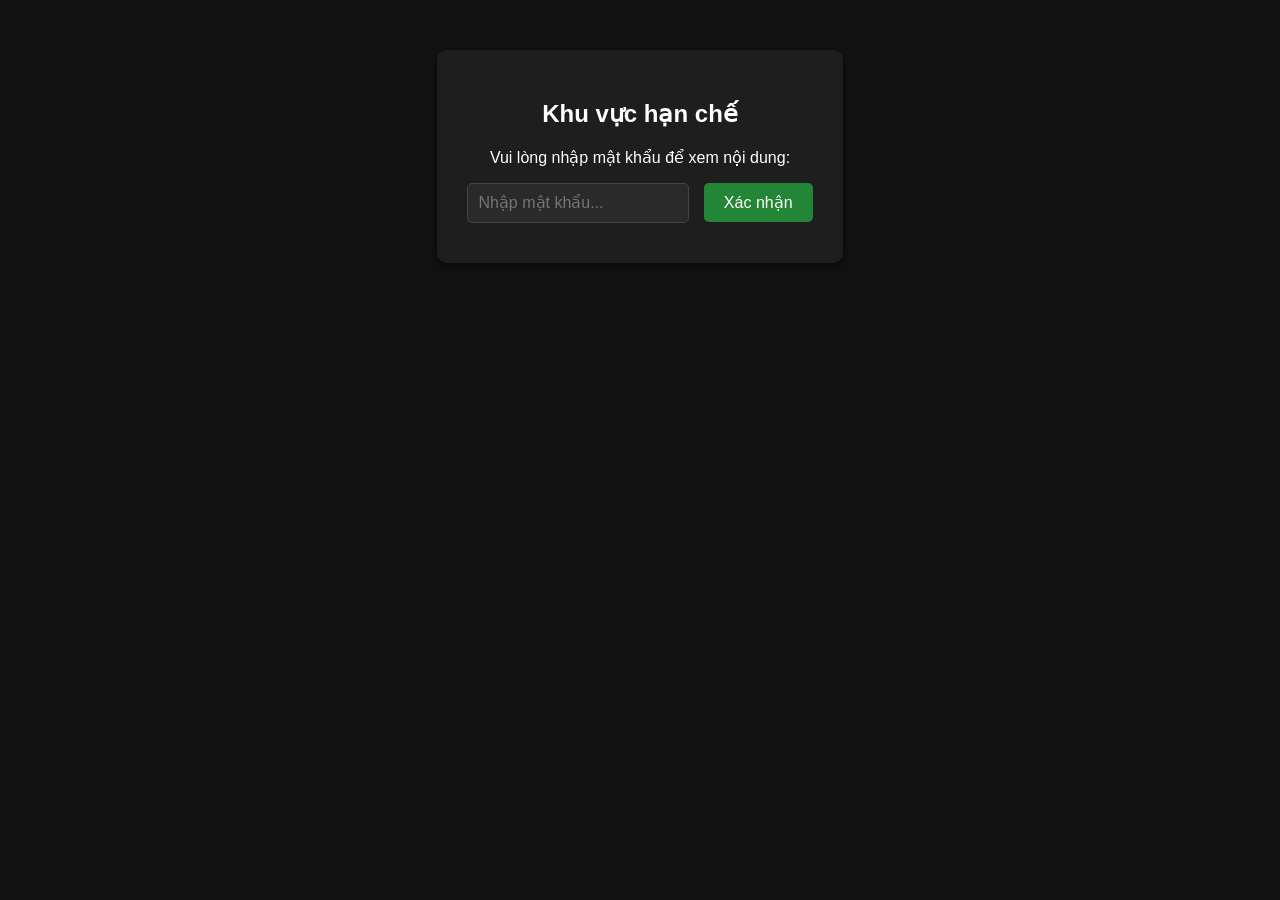
==== index.html @ fe35b011 "Add initial HTML structure for Meme Viewer" ====
<!DOCTYPE html>
<html lang="vi">
<head>
    <meta charset="UTF-8">
    <meta name="viewport" content="width=device-width, initial-scale=1.0">
    <title>Meme Viewer</title>
    <style>
        body {
            font-family: Arial, sans-serif;
            background-color: #121212;
            color: #ffffff;
            text-align: center;
            margin: 0;
            padding: 50px;
        }
        #auth-box {
            background: #1e1e1e;
            padding: 30px;
            border-radius: 10px;
            display: inline-block;
            box-shadow: 0 4px 10px rgba(0,0,0,0.5);
        }
        input[type="password"] {
            padding: 10px;
            font-size: 16px;
            border: 1px solid #444;
            background: #2a2a2a;
            color: #fff;
            border-radius: 5px;
            outline: none;
        }
        button {
            padding: 10px 20px;
            font-size: 16px;
            background-color: #238636;
            color: white;
            border: none;
            border-radius: 5px;
            cursor: pointer;
            margin-left: 10px;
        }
        button:hover {
            background-color: #2ea043;
        }
        #content {
            display: none;
            margin-top: 20px;
        }
        .container {
            display: flex;
            justify-content: center;
            gap: 40px;
            margin-top: 30px;
        }
        .card {
            background: #1e1e1e;
            padding: 20px;
            border-radius: 10px;
            border: 1px solid #333;
        }
        img {
            max-width: 300px;
            border-radius: 5px;
        }
        .error {
            color: #f85149;
            margin-top: 10px;
        }
    </style>
</head>
<body>

    <!-- Khung xác minh mật khẩu -->
    <div id="auth-box">
        <h2>Khu vực hạn chế</h2>
        <p>Vui lòng nhập mật khẩu để xem nội dung:</p>
        <input type="password" id="password" placeholder="Nhập mật khẩu...">
        <button onclick="checkPassword()">Xác nhận</button>
        <div id="error-msg" class="error"></div>
    </div>

    <!-- Nội dung trang web sau khi xác minh đúng -->
    <div id="content">
        <h1>So sánh Ảnh</h1>
        <div class="container">
            <div class="card">
                <h3>Ảnh Thật</h3>
                <!-- Thay link ảnh thật của bạn vào đây -->
                <p>Nội dung ảnh thật...</p>
            </div>
            <div class="card">
                <h3>Ảnh Chế</h3>
                <!-- Thay link ảnh chế của bạn vào đây -->
                <p>Nội dung ảnh chế...</p>
            </div>
        </div>
    </div>

    <script>
        function checkPassword() {
            // Đặt mật khẩu tùy ý của bạn ở đây (Ví dụ: "123456")
            const correctPassword = "123456"; 
            const inputVal = document.getElementById("password").value;
            
            if (inputVal === correctPassword) {
                document.getElementById("auth-box").style.display = "none";
                document.getElementById("content").style.display = "block";
            } else {
                document.getElementById("error-msg").innerText = "Sai mật khẩu rồi bro!";
            }
        }
    </script>

</body>
</html>
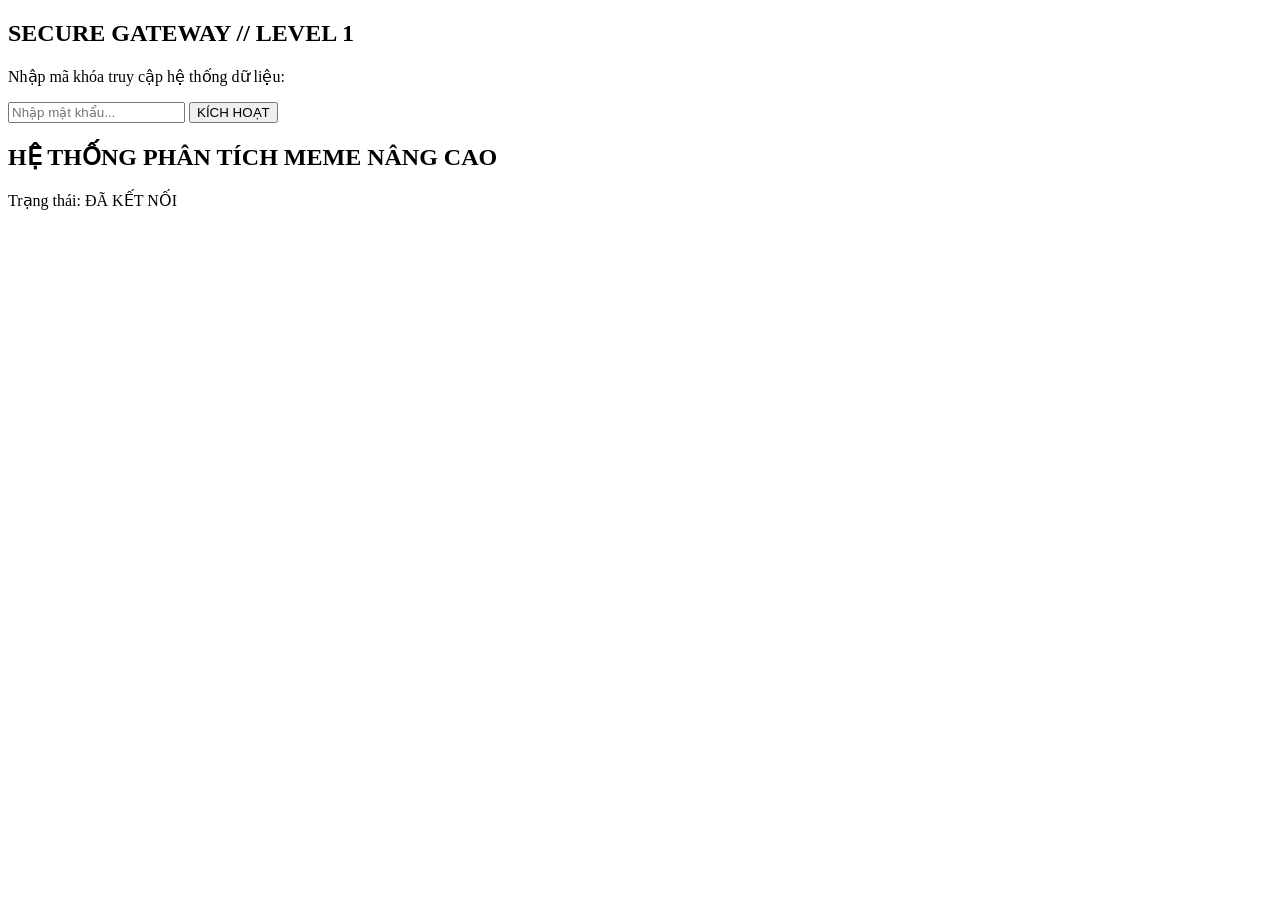
==== commit 4f3c5ff7: "Update index.html" ====
--- a/index.html
+++ b/index.html
@@ -3,113 +3,44 @@
 <head>
     <meta charset="UTF-8">
     <meta name="viewport" content="width=device-width, initial-scale=1.0">
-    <title>Meme Viewer</title>
-    <style>
-        body {
-            font-family: Arial, sans-serif;
-            background-color: #121212;
-            color: #ffffff;
-            text-align: center;
-            margin: 0;
-            padding: 50px;
-        }
-        #auth-box {
-            background: #1e1e1e;
-            padding: 30px;
-            border-radius: 10px;
-            display: inline-block;
-            box-shadow: 0 4px 10px rgba(0,0,0,0.5);
-        }
-        input[type="password"] {
-            padding: 10px;
-            font-size: 16px;
-            border: 1px solid #444;
-            background: #2a2a2a;
-            color: #fff;
-            border-radius: 5px;
-            outline: none;
-        }
-        button {
-            padding: 10px 20px;
-            font-size: 16px;
-            background-color: #238636;
-            color: white;
-            border: none;
-            border-radius: 5px;
-            cursor: pointer;
-            margin-left: 10px;
-        }
-        button:hover {
-            background-color: #2ea043;
-        }
-        #content {
-            display: none;
-            margin-top: 20px;
-        }
-        .container {
-            display: flex;
-            justify-content: center;
-            gap: 40px;
-            margin-top: 30px;
-        }
-        .card {
-            background: #1e1e1e;
-            padding: 20px;
-            border-radius: 10px;
-            border: 1px solid #333;
-        }
-        img {
-            max-width: 300px;
-            border-radius: 5px;
-        }
-        .error {
-            color: #f85149;
-            margin-top: 10px;
-        }
-    </style>
+    <title>Advanced Meme Verification System</title>
+    <!-- Liên kết file CSS giao diện -->
+    <link rel="stylesheet" href="style.css">
 </head>
 <body>
+    <div id="system-wrapper">
+        <!-- Khung xác thực bảo mật -->
+        <div id="auth-box" class="panel">
+            <header class="panel-header">
+                <span class="status-dot"></span>
+                <h2>SECURE GATEWAY // LEVEL 1</h2>
+            </header>
+            <div class="panel-body">
+                <p>Nhập mã khóa truy cập hệ thống dữ liệu:</p>
+                <div class="input-group">
+                    <input type="password" id="password" placeholder="Nhập mật khẩu..." autocomplete="off">
+                    <button id="auth-btn">KÍCH HOẠT</button>
+                </div>
+                <div id="error-msg" class="error-text"></div>
+            </div>
+        </div>
 
-    <!-- Khung xác minh mật khẩu -->
-    <div id="auth-box">
-        <h2>Khu vực hạn chế</h2>
-        <p>Vui lòng nhập mật khẩu để xem nội dung:</p>
-        <input type="password" id="password" placeholder="Nhập mật khẩu...">
-        <button onclick="checkPassword()">Xác nhận</button>
-        <div id="error-msg" class="error"></div>
+        <!-- Khu vực hiển thị nội dung chính sau khi vượt qua bảo mật -->
+        <main id="content" class="hidden">
+            <nav class="top-nav">
+                <h1>HỆ THỐNG PHÂN TÍCH MEME NÂNG CAO</h1>
+                <div class="system-stats">Trạng thái: <span class="online">ĐÃ KẾT NỐI</span></div>
+            </nav>
+            
+            <section class="container" id="card-container">
+                <!-- Nội dung các thẻ ảnh sẽ được nạp tự động thông qua JavaScript -->
+            </section>
+        </main>
     </div>
 
-    <!-- Nội dung trang web sau khi xác minh đúng -->
-    <div id="content">
-        <h1>So sánh Ảnh</h1>
-        <div class="container">
-            <div class="card">
-                <h3>Ảnh Thật</h3>
-                <!-- Thay link ảnh thật của bạn vào đây -->
-                <p>Nội dung ảnh thật...</p>
-            </div>
-            <div class="card">
-                <h3>Ảnh Chế</h3>
-                <!-- Thay link ảnh chế của bạn vào đây -->
-                <p>Nội dung ảnh chế...</p>
-            </div>
-        </div>
-    </div>
-
-    <script>
-        function checkPassword() {
-            // Đặt mật khẩu tùy ý của bạn ở đây (Ví dụ: "123456")
-            const correctPassword = "123456"; 
-            const inputVal = document.getElementById("password").value;
-            
-            if (inputVal === correctPassword) {
-                document.getElementById("auth-box").style.display = "none";
-                document.getElementById("content").style.display = "block";
-            } else {
-                document.getElementById("error-msg").innerText = "Sai mật khẩu rồi bro!";
-            }
-        }
-    </script>
-
+    <!-- Tải các file kịch bản JavaScript theo thứ tự -->
+    <script src="config.js"></script>
+    <script src="auth.js"></script>
+    <script src="app.js"></script>
 </body>
 </html>
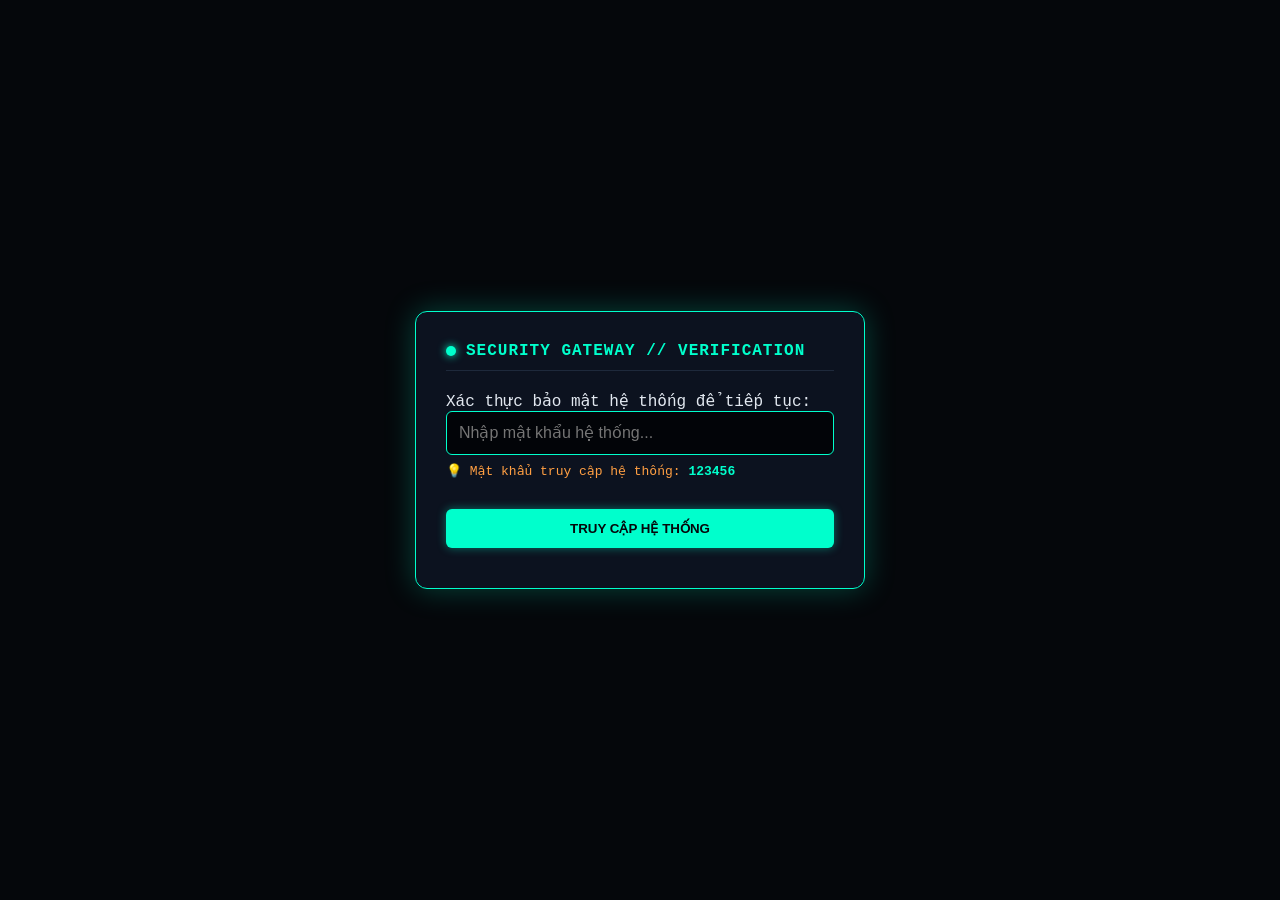
==== commit 7eddc526: "Update index.html" ====
--- a/index.html
+++ b/index.html
@@ -3,44 +3,146 @@
 <head>
     <meta charset="UTF-8">
     <meta name="viewport" content="width=device-width, initial-scale=1.0">
-    <title>Advanced Meme Verification System</title>
-    <!-- Liên kết file CSS giao diện -->
+    <title>Secure Luau Hub</title>
     <link rel="stylesheet" href="style.css">
+    <!-- Thư viện Cloudflare Turnstile -->
+    <script src="https://challenges.cloudflare.com/turnstile/v0/api.js" async defer></script>
 </head>
 <body>
     <div id="system-wrapper">
-        <!-- Khung xác thực bảo mật -->
+        <!-- Khung xác thực bảo mật ban đầu -->
         <div id="auth-box" class="panel">
             <header class="panel-header">
                 <span class="status-dot"></span>
-                <h2>SECURE GATEWAY // LEVEL 1</h2>
+                <h2>SECURITY GATEWAY // VERIFICATION</h2>
             </header>
             <div class="panel-body">
-                <p>Nhập mã khóa truy cập hệ thống dữ liệu:</p>
-                <div class="input-group">
-                    <input type="password" id="password" placeholder="Nhập mật khẩu..." autocomplete="off">
-                    <button id="auth-btn">KÍCH HOẠT</button>
+                <p>Xác thực bảo mật hệ thống để tiếp tục:</p>
+                
+                <div class="input-group" style="margin-bottom: 8px;">
+                    <input type="password" id="password" placeholder="Nhập mật khẩu hệ thống..." autocomplete="off">
                 </div>
+                
+                <div style="font-size: 13px; color: #ff9f43; margin-bottom: 15px;">
+                    💡 Mật khẩu truy cập hệ thống: <b style="color: var(--primary-color);">123456</b>
+                </div>
+
+                <div class="cf-turnstile" data-sitekey="1x00000000000000000000AA" data-theme="dark"></div>
+
+                <button id="auth-btn" style="width: 100%; margin-top: 15px;">TRUY CẬP HỆ THỐNG</button>
                 <div id="error-msg" class="error-text"></div>
             </div>
         </div>
 
-        <!-- Khu vực hiển thị nội dung chính sau khi vượt qua bảo mật -->
+        <!-- Nội dung chính sau khi vượt qua màn hình bảo mật -->
         <main id="content" class="hidden">
             <nav class="top-nav">
-                <h1>HỆ THỐNG PHÂN TÍCH MEME NÂNG CAO</h1>
-                <div class="system-stats">Trạng thái: <span class="online">ĐÃ KẾT NỐI</span></div>
+                <h1>LUAU SCRIPT ARCHIVE</h1>
+                <div class="system-stats">Trạng thái: <span class="online">HOẠT ĐỘNG</span></div>
             </nav>
             
             <section class="container" id="card-container">
-                <!-- Nội dung các thẻ ảnh sẽ được nạp tự động thông qua JavaScript -->
+                <!-- Nội dung các mục sẽ được tự động nạp chuẩn xác tại đây -->
             </section>
         </main>
     </div>
 
-    <!-- Tải các file kịch bản JavaScript theo thứ tự -->
+    <!-- Tải cấu hình dữ liệu và file bảo mật -->
     <script src="config.js"></script>
     <script src="auth.js"></script>
-    <script src="app.js"></script>
+
+    <!-- Script điều khiển hiển thị giao diện và logic tạo key random -->
+    <script>
+        document.addEventListener("DOMContentLoaded", () => {
+            const container = document.getElementById("card-container");
+            if (!container || typeof SYSTEM_CONFIG === "undefined") return;
+
+            container.innerHTML = "";
+
+            SYSTEM_CONFIG.sections.forEach((section, index) => {
+                const card = document.createElement("div");
+                card.className = "card";
+
+                let actionHtml = "";
+
+                if (section.btnAction === "key_wall") {
+                    // Mục 3: Nhập Key 7 ngày
+                    actionHtml = `
+                        <div style="margin-top: 15px; border-top: 1px dashed #1f293d; padding-top: 15px;">
+                            <p style="font-size: 13px; color: #ff9f43; margin-bottom: 8px;">🔒 Nhập Key 7 ngày để mở khóa:</p>
+                            <div style="display: flex; gap: 8px; margin-bottom: 8px;">
+                                <input type="text" id="key-input-${index}" placeholder="Dán key luaurb_..." style="flex: 1; padding: 10px; background: #060911; border: 1px solid #1f293d; color: #fff; border-radius: 6px; font-family: monospace;">
+                                <button onclick="verifyKey(${index}, '${section.redirectUrl || "https://google.com"}')" style="padding: 10px 15px; background: #00ffcc; color: #0b0f19; border: none; font-weight: bold; border-radius: 6px; cursor: pointer;">XÁC THỰC</button>
+                            </div>
+                            <a href="${section.buttonLink}" target="_blank" style="display: inline-block; color: #00ffcc; font-size: 13px; text-decoration: underline;">👉 Bấm vào đây để lấy Key Lootlabs (2 phút)</a>
+                        </div>
+                    `;
+                } else {
+                    // Mục 1 và 2: Bấm vào tự động tạo key random luau-.......... (10 chữ số) rồi chuyển trang
+                    actionHtml = `
+                        <button onclick="handleRandomKeyRedirect('${section.redirectUrl || "https://google.com"}')" style="margin-top: 15px; width: 100%; padding: 10px; background: #00ffcc; color: #0b0f19; border: none; font-weight: bold; border-radius: 6px; cursor: pointer; transition: 0.2s;">
+                            CLICK HERE (Nhận Key & Chuyển trang)
+                        </button>
+                    `;
+                }
+
+                card.innerHTML = `
+                    <h3>${section.title}</h3>
+                    <p style="color: #94a3b8; font-size: 14px; margin-bottom: 10px;">${section.description}</p>
+                    <pre style="background: #060911; padding: 12px; border-radius: 6px; overflow-x: auto; color: #00ffcc; font-family: monospace; font-size: 13px;"><code>${section.codeSnippet}</code></pre>
+                    ${actionHtml}
+                `;
+
+                container.appendChild(card);
+            });
+        });
+
+        // Hàm tạo key random 10 chữ số dạng luau-.......... cho Mục 1 & 2 rồi chuyển trang
+        function handleRandomKeyRedirect(redirectUrl) {
+            const chars = "0123456789abcdefghijklmnopqrstuvwxyzABCDEFGHIJKLMNOPQRSTUVWXYZ";
+            let randomCode = "";
+            for (let i = 0; i < 10; i++) {
+                randomCode += chars.charAt(Math.floor(Math.random() * chars.length));
+            }
+            const generatedKey = "luau-" + randomCode;
+
+            // Copy key vào clipboard tự động cho người dùng
+            navigator.clipboard.writeText(generatedKey).then(() => {
+                alert("🎉 Tạo thành công Key: " + generatedKey + "\n📋 Đã tự động copy vào bộ nhớ tạm! Đang chuyển trang...");
+                window.location.href = redirectUrl;
+            }).catch(err => {
+                alert("🎉 Tạo thành công Key: " + generatedKey + "\nĐang chuyển trang...");
+                window.location.href = redirectUrl;
+            });
+        }
+
+        // Hàm xử lý xác thực Key cho Mục 3
+        function verifyKey(index, redirectUrl) {
+            const inputField = document.getElementById(`key-input-${index}`);
+            const userEnteredKey = inputField.value.trim();
+
+            let savedData = localStorage.getItem("luau_key_data");
+            
+            if (!savedData) {
+                alert("Bạn chưa có Key! Vui lòng bấm vào link lấy key ở bên dưới.");
+                return;
+            }
+
+            let keyObj = JSON.parse(savedData);
+            const now = new Date().getTime();
+
+            if (now > keyObj.expiresAt) {
+                alert("Key của bạn đã hết hạn 7 ngày. Vui lòng lấy key mới!");
+                return;
+            }
+
+            if (userEnteredKey === keyObj.key) {
+                alert("Xác thực thành công! Đang chuyển hướng sang trang tạm thời...");
+                window.location.href = redirectUrl;
+            } else {
+                alert("Key không chính xác! Hãy kiểm tra lại.");
+            }
+        }
+    </script>
 </body>
 </html>
--- a/style.css
+++ b/style.css
@@ -0,0 +1,210 @@
+:root {
+    --bg-color: #05070b;
+    --panel-bg: rgba(13, 19, 33, 0.95);
+    --primary-color: #00ffcc;
+    --accent-color: #ff007f;
+    --text-color: #e2e8f0;
+    --border-color: #1e293b;
+    --danger-color: #ff4757;
+}
+
+* {
+    box-sizing: border-box;
+    margin: 0;
+    padding: 0;
+}
+
+body {
+    font-family: 'Courier New', Courier, monospace, 'Segoe UI';
+    background-color: var(--bg-color);
+    color: var(--text-color);
+    min-height: 100vh;
+    display: flex;
+    justify-content: center;
+    align-items: center;
+    overflow-x: hidden;
+}
+
+#system-wrapper {
+    width: 100%;
+    max-width: 1200px;
+    padding: 20px;
+    margin: 0 auto;
+}
+
+.panel {
+    background: var(--panel-bg);
+    border: 1px solid var(--primary-color);
+    border-radius: 12px;
+    padding: 30px;
+    box-shadow: 0 0 30px rgba(0, 255, 204, 0.25);
+    max-width: 450px;
+    margin: 0 auto;
+    backdrop-filter: blur(10px);
+}
+
+.panel-header {
+    display: flex;
+    align-items: center;
+    gap: 10px;
+    margin-bottom: 20px;
+    border-bottom: 1px solid var(--border-color);
+    padding-bottom: 10px;
+}
+
+.status-dot {
+    width: 10px;
+    height: 10px;
+    background-color: var(--primary-color);
+    border-radius: 50%;
+    box-shadow: 0 0 8px var(--primary-color);
+    animation: blink 1.5s infinite;
+}
+
+@keyframes blink {
+    0% { opacity: 0.3; }
+    50% { opacity: 1; }
+    100% { opacity: 0.3; }
+}
+
+.panel-header h2 {
+    font-size: 16px;
+    color: var(--primary-color);
+    letter-spacing: 1px;
+}
+
+input[type="password"] {
+    width: 100%;
+    background: #020408;
+    border: 1px solid var(--primary-color);
+    padding: 12px;
+    color: #fff;
+    border-radius: 6px;
+    outline: none;
+    font-size: 16px;
+}
+
+button {
+    background-color: var(--primary-color);
+    color: var(--bg-color);
+    border: none;
+    padding: 12px;
+    font-weight: bold;
+    border-radius: 6px;
+    cursor: pointer;
+    transition: all 0.3s ease;
+    box-shadow: 0 0 10px rgba(0, 255, 204, 0.4);
+}
+
+button:hover {
+    background-color: var(--accent-color);
+    color: #fff;
+    box-shadow: 0 0 15px rgba(255, 0, 127, 0.6);
+}
+
+.error-text {
+    color: var(--danger-color);
+    font-size: 14px;
+    margin-top: 10px;
+    font-weight: bold;
+}
+
+.hidden {
+    display: none !important;
+}
+
+#content {
+    animation: fadeInSystem 0.8s ease-in-out;
+}
+
+@keyframes fadeInSystem {
+    from { opacity: 0; transform: scale(0.98); }
+    to { opacity: 1; transform: scale(1); }
+}
+
+.top-nav {
+    display: flex;
+    justify-content: space-between;
+    align-items: center;
+    border-bottom: 2px solid var(--border-color);
+    padding-bottom: 15px;
+    margin-bottom: 30px;
+}
+
+.top-nav h1 {
+    font-size: 20px;
+    color: var(--primary-color);
+    text-shadow: 0 0 10px rgba(0, 255, 204, 0.4);
+}
+
+.system-stats {
+    font-size: 14px;
+    color: #94a3b8;
+}
+
+.online {
+    color: var(--primary-color);
+    font-weight: bold;
+}
+
+.container {
+    display: grid;
+    grid-template-columns: repeat(auto-fit, minmax(320px, 1fr));
+    gap: 25px;
+}
+
+.card {
+    background: var(--panel-bg);
+    border: 1px solid var(--border-color);
+    border-radius: 10px;
+    padding: 20px;
+    transition: transform 0.3s, border-color 0.3s;
+}
+
+.card:hover {
+    border-color: var(--primary-color);
+    transform: translateY(-5px);
+    box-shadow: 0 5px 20px rgba(0, 255, 204, 0.2);
+}
+
+.card h3 {
+    margin-bottom: 10px;
+    color: var(--accent-color);
+    font-size: 18px;
+}
+
+.card p {
+    font-size: 14px;
+    color: #94a3b8;
+    margin-bottom: 15px;
+}
+
+pre {
+    background: #020408;
+    padding: 12px;
+    border-radius: 6px;
+    border: 1px solid var(--border-color);
+    overflow-x: auto;
+    color: #00ffcc;
+    font-size: 13px;
+    margin-bottom: 15px;
+}
+
+.action-btn {
+    display: inline-block;
+    width: 100%;
+    text-align: center;
+    background: transparent;
+    border: 1px solid var(--primary-color);
+    color: var(--primary-color);
+    padding: 10px;
+    border-radius: 6px;
+    text-decoration: none;
+    font-weight: bold;
+    transition: 0.3s;
+}
+
+.action-btn:hover {
+    background: var(--primary-color);
+    color: var(--bg-color);
+}
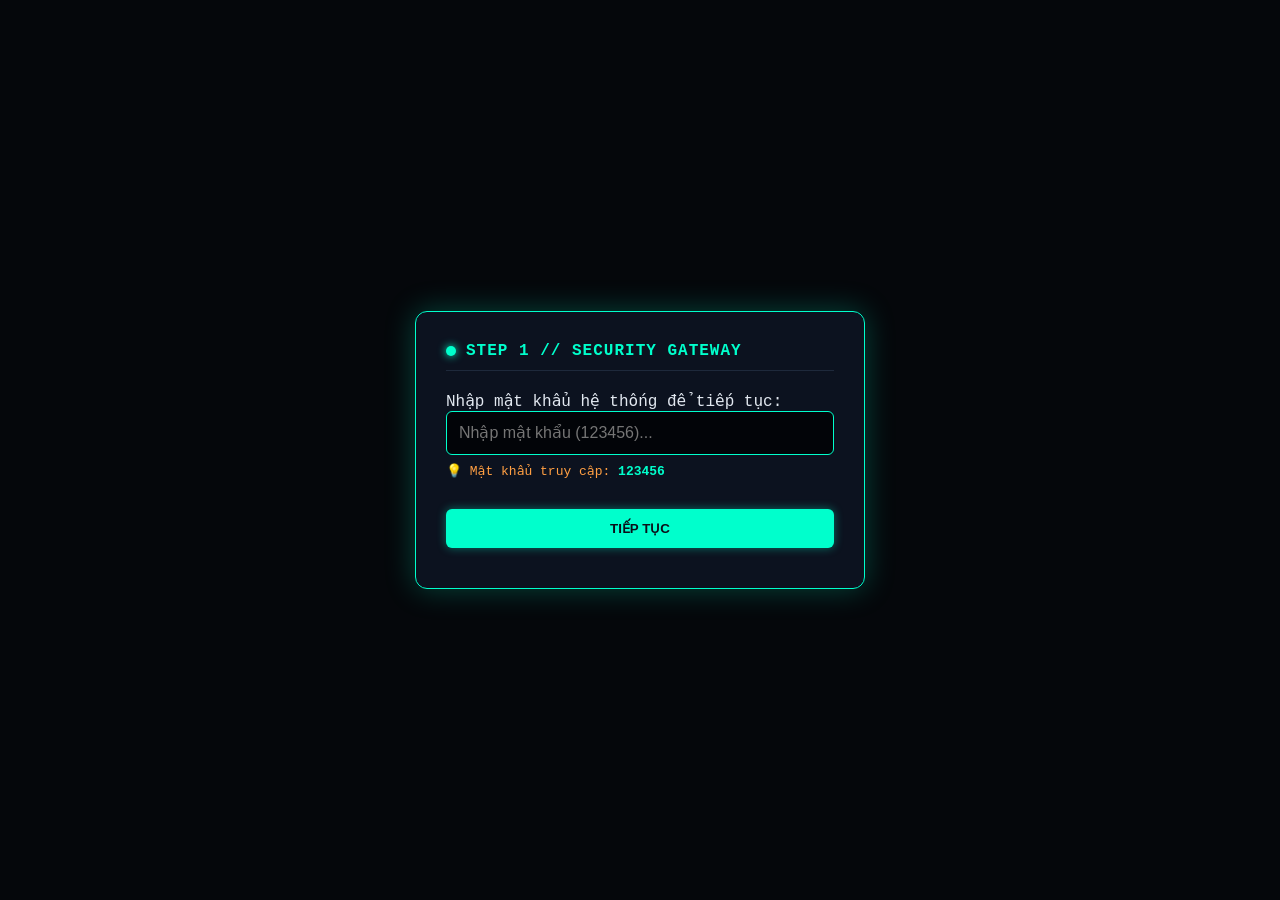
==== commit 571bf4c5: "Update index.html" ====
--- a/index.html
+++ b/index.html
@@ -10,78 +10,253 @@
 </head>
 <body>
     <div id="system-wrapper">
-        <!-- Khung xác thực bảo mật ban đầu -->
-        <div id="auth-box" class="panel">
+        
+        <!-- BƯỚC 1: CỔNG XÁC THỰC MẬT KHẨU 123456 -->
+        <div id="step-1-box" class="panel">
             <header class="panel-header">
                 <span class="status-dot"></span>
-                <h2>SECURITY GATEWAY // VERIFICATION</h2>
+                <h2>STEP 1 // SECURITY GATEWAY</h2>
             </header>
             <div class="panel-body">
-                <p>Xác thực bảo mật hệ thống để tiếp tục:</p>
+                <p>Nhập mật khẩu hệ thống để tiếp tục:</p>
                 
                 <div class="input-group" style="margin-bottom: 8px;">
-                    <input type="password" id="password" placeholder="Nhập mật khẩu hệ thống..." autocomplete="off">
+                    <input type="password" id="gateway-password" placeholder="Nhập mật khẩu (123456)..." autocomplete="off">
                 </div>
                 
                 <div style="font-size: 13px; color: #ff9f43; margin-bottom: 15px;">
-                    💡 Mật khẩu truy cập hệ thống: <b style="color: var(--primary-color);">123456</b>
+                    💡 Mật khẩu truy cập: <b style="color: var(--primary-color);">123456</b>
                 </div>
 
                 <div class="cf-turnstile" data-sitekey="1x00000000000000000000AA" data-theme="dark"></div>
 
-                <button id="auth-btn" style="width: 100%; margin-top: 15px;">TRUY CẬP HỆ THỐNG</button>
-                <div id="error-msg" class="error-text"></div>
+                <button onclick="verifyGatewayPassword()" style="width: 100%; margin-top: 15px; padding: 12px; background: #00ffcc; color: #0b0f19; border: none; font-weight: bold; border-radius: 6px; cursor: pointer;">TIẾP TỤC</button>
+                <div id="error-msg-1" class="error-text" style="color: #ff4757; margin-top: 10px; font-size: 13px;"></div>
             </div>
         </div>
 
-        <!-- Nội dung chính sau khi vượt qua màn hình bảo mật -->
-        <main id="content" class="hidden">
+        <!-- BƯỚC 2: TRANG ĐĂNG KÝ / ĐĂNG NHẬP TÀI KHOẢN -->
+        <div id="step-2-box" class="panel hidden">
+            <header class="panel-header">
+                <span class="status-dot"></span>
+                <h2>STEP 2 // ACCOUNT REGISTRATION</h2>
+            </header>
+            <div class="panel-body">
+                <p style="margin-bottom: 15px; color: #94a3b8;">Chọn phương thức đăng nhập hệ thống:</p>
+                
+                <!-- Tab lựa chọn phương thức -->
+                <div style="display: flex; gap: 8px; margin-bottom: 15px;">
+                    <button onclick="switchAuthTab('email')" id="tab-email-btn" style="flex: 1; padding: 8px; background: #00ffcc; color: #0b0f19; border: none; font-weight: bold; border-radius: 4px; cursor: pointer;">Email / Google</button>
+                    <button onclick="switchAuthTab('guest')" id="tab-guest-btn" style="flex: 1; padding: 8px; background: #060911; color: #94a3b8; border: 1px solid #1f293d; font-weight: bold; border-radius: 4px; cursor: pointer;">Tài khoản khách</button>
+                </div>
+
+                <!-- Form Email / Google -->
+                <div id="form-email">
+                    <div class="input-group" style="margin-bottom: 10px;">
+                        <input type="email" id="email-input" placeholder="Nhập Email hoặc tài khoản Google..." autocomplete="off">
+                    </div>
+                    <button onclick="loginWithEmail()" style="width: 100%; padding: 12px; background: #00ffcc; color: #0b0f19; border: none; font-weight: bold; border-radius: 6px; cursor: pointer;">ĐĂNG NHẬP VỚI EMAIL</button>
+                </div>
+
+                <!-- Form Khách (Tự động chặn từ bậy bạ) -->
+                <div id="form-guest" class="hidden">
+                    <div class="input-group" style="margin-bottom: 8px;">
+                        <input type="text" id="guest-input" placeholder="Nhập tên tùy chọn (hoặc để trống tự random)..." autocomplete="off">
+                    </div>
+                    <div style="font-size: 12px; color: #ff9f43; margin-bottom: 10px;">
+                        ⚠️ Lưu ý: Tài khoản khách không được đặt từ ngữ phản cảm (gay, nigga,...) và sẽ không ghi nhớ trạng thái key!
+                    </div>
+                    <button onclick="loginAsGuest()" style="width: 100%; padding: 12px; background: #ff9f43; color: #0b0f19; border: none; font-weight: bold; border-radius: 6px; cursor: pointer;">VÀO BẰNG TÀI KHOẢN KHÁCH</button>
+                </div>
+
+                <div id="error-msg-2" class="error-text" style="color: #ff4757; margin-top: 10px; font-size: 13px;"></div>
+            </div>
+        </div>
+
+        <!-- BƯỚC 3: TRANG CHÍNH CÓ 3 MỤC -->
+        <main id="step-3-box" class="hidden">
             <nav class="top-nav">
                 <h1>LUAU SCRIPT ARCHIVE</h1>
-                <div class="system-stats">Trạng thái: <span class="online">HOẠT ĐỘNG</span></div>
+                <div class="system-stats">User: <span id="current-user-display" style="color: #00ffcc;"></span> | Loại: <span id="current-type-display" style="color: #ff9f43;"></span></div>
             </nav>
             
             <section class="container" id="card-container">
-                <!-- Nội dung các mục sẽ được tự động nạp chuẩn xác tại đây -->
+                <!-- Nội dung các mục tự động nạp -->
             </section>
         </main>
     </div>
 
-    <!-- Tải cấu hình dữ liệu và file bảo mật -->
-    <script src="config.js"></script>
-    <script src="auth.js"></script>
-
-    <!-- Script điều khiển hiển thị giao diện và logic tạo key random -->
+    <!-- Script điều khiển toàn bộ quy trình 3 bước -->
     <script>
+        const SYSTEM_CONFIG = {
+            accessKey: "123456",
+            sections: [
+                {
+                    title: "1. New (Dành cho người mới)",
+                    description: "Xem script cơ bản bên dưới. Bấm nút để chuyển hướng sang trang success.",
+                    codeSnippet: 'print("Hello Roblox!")\nlocal score = 10\nprint("Score is: " .. score)',
+                    btnAction: "redirect",
+                    redirectUrl: "success.html"
+                },
+                {
+                    title: "2. Know Luau? Join Now (Khối Cầu Vồng Tử Vong)",
+                    description: "Script tạo khối vuông lượn sóng bay sắc cầu vồng, chạm vào là người chơi chết ngay lập tức.",
+                    codeSnippet: 'local part = Instance.new("Part")\npart.Size = Vector3.new(5, 5, 5)\npart.Anchored = true\npart.Parent = workspace\n\n-- Hiệu ứng cầu vồng & chạm vào chết\ntask.spawn(function()\n    while true do\n        part.Color = Color3.fromHSV(tick() % 5 / 5, 1, 1)\n        for _, child in ipairs(workspace:GetChildren()) do\n            if child:IsA("Model") and child:FindFirstChild("Humanoid") then\n                local hrp = child:FindFirstChild("HumanoidRootPart")\n                if hrp and (hrp.Position - part.Position).Magnitude < 4 then\n                    child.Humanoid.Health = 0\n                end\n            end\n        end\n        task.wait(0.1)\n    end\nend)',
+                    btnAction: "redirect",
+                    redirectUrl: "https://www.google.com"
+                },
+                {
+                    title: "3. Năng Cao (Full Module)",
+                    description: "Hệ thống code chuyên sâu. Yêu cầu nhập Key 7 ngày để mở khóa.",
+                    codeSnippet: '-- [HỆ THỐNG ĐÃ MỞ KHÓA THÀNH CÔNG]\nlocal advanced_module = require(script.AdvancedCore);\nadvanced_module:InitializeFullFeatures();\nprint("Luau Full Module Loaded Successfully!");',
+                    btnAction: "key_wall",
+                    buttonLink: "https://lootdest.org/s?sEinb7ej",
+                    redirectUrl: "success.html"
+                }
+            ]
+        };
+
+        // Danh sách từ khóa cấm cho tài khoản khách
+        const bannedWords = ["gay", "nigga", "nigger", "admin", "fuck", "shit", "sex", "lon", ccc => true]; // có thể bổ sung thêm
+
+        // Kiểm tra xem đã qua bước 1 chưa khi tải trang
         document.addEventListener("DOMContentLoaded", () => {
+            if (localStorage.getItem("gateway_verified") === "true") {
+                document.getElementById("step-1-box").classList.add("hidden");
+                document.getElementById("step-2-box").classList.remove("hidden");
+            }
+        });
+
+        // Xử lý Bước 1: Mật khẩu 123456
+        function verifyGatewayPassword() {
+            const pass = document.getElementById("gateway-password").value.trim();
+            const err = document.getElementById("error-msg-1");
+
+            if (pass !== SYSTEM_CONFIG.accessKey) {
+                err.innerText = "Mật khẩu không chính xác! (Gợi ý: 123456)";
+                return;
+            }
+
+            localStorage.setItem("gateway_verified", "true");
+            document.getElementById("step-1-box").classList.add("hidden");
+            document.getElementById("step-2-box").classList.remove("hidden");
+        }
+
+        // Chuyển tab đăng nhập ở Bước 2
+        function switchAuthTab(type) {
+            const emailForm = document.getElementById("form-email");
+            const guestForm = document.getElementById("form-guest");
+            const emailBtn = document.getElementById("tab-email-btn");
+            const guestBtn = document.getElementById("tab-guest-btn");
+
+            if (type === 'email') {
+                emailForm.classList.remove("hidden");
+                guestForm.classList.add("hidden");
+                emailBtn.style.background = "#00ffcc";
+                emailBtn.style.color = "#0b0f19";
+                guestBtn.style.background = "#060911";
+                guestBtn.style.color = "#94a3b8";
+            } else {
+                emailForm.classList.add("hidden");
+                guestForm.classList.remove("hidden");
+                guestBtn.style.background = "#ff9f43";
+                guestBtn.style.color = "#0b0f19";
+                emailBtn.style.background = "#060911";
+                emailBtn.style.color = "#94a3b8";
+            }
+        }
+
+        // Xử lý đăng nhập bằng Email/Google (Được ghi nhớ key)
+        function loginWithEmail() {
+            const email = document.getElementById("email-input").value.trim();
+            const err = document.getElementById("error-msg-2");
+
+            if (!email || !email.includes("@")) {
+                err.innerText = "Vui lòng nhập địa chỉ Email hợp lệ!";
+                return;
+            }
+
+            localStorage.setItem("luau_logged_user", email);
+            localStorage.setItem("luau_user_type", "Email/Google");
+            proceedToStep3(email, "Email/Google");
+        }
+
+        // Xử lý đăng nhập bằng tài khoản Khách (Chặn từ bậy, không ghi nhớ key)
+        function loginAsGuest() {
+            let guestName = document.getElementById("guest-input").value.trim().toLowerCase();
+            const err = document.getElementById("error-msg-2");
+
+            // Nếu để trống thì tự sinh tên ngẫu nhiên
+            if (!guestName) {
+                guestName = "Guest_" + Math.floor(1000 + Math.random() * 9000);
+            } else {
+                // Kiểm tra từ cấm
+                for (let word of bannedWords) {
+                    if (typeof word === 'string' && guestName.includes(word)) {
+                        err.innerText = `Tên "${guestName}" chứa từ ngữ không phù hợp hoặc bị cấm! Vui lòng chọn tên khác.`;
+                        return;
+                    }
+                }
+            }
+
+            localStorage.setItem("luau_logged_user", guestName);
+            localStorage.setItem("luau_user_type", "Khách");
+            proceedToStep3(guestName, "Khách");
+        }
+
+        // Chuyển sang Bước 3 (Hiển thị 3 mục)
+        function proceedToStep3(username, type) {
+            document.getElementById("step-2-box").classList.add("hidden");
+            document.getElementById("step-3-box").classList.remove("hidden");
+            document.getElementById("current-user-display").innerText = username;
+            document.getElementById("current-type-display").innerText = type;
+
+            renderCards(type);
+        }
+
+        // Render danh sách 3 mục
+        function renderCards(userType) {
             const container = document.getElementById("card-container");
-            if (!container || typeof SYSTEM_CONFIG === "undefined") return;
+            if (!container) return;
 
             container.innerHTML = "";
+            const currentUser = localStorage.getItem("luau_logged_user");
 
             SYSTEM_CONFIG.sections.forEach((section, index) => {
                 const card = document.createElement("div");
                 card.className = "card";
 
                 let actionHtml = "";
+                // Tài khoản Khách sẽ KHÔNG BAO GIỜ được ghi nhớ trạng thái key
+                const userKeyStatus = (userType === "Khách") ? "false" : localStorage.getItem(`luau_key_verified_${currentUser}`);
 
                 if (section.btnAction === "key_wall") {
-                    // Mục 3: Nhập Key 7 ngày
+                    if (userKeyStatus === "true") {
+                        actionHtml = `
+                            <div style="margin-top: 15px; border-top: 1px dashed #1f293d; padding-top: 15px;">
+                                <div style="color: #00ffcc; font-size: 13px; margin-bottom: 8px;">✅ Tài khoản Email đã được ghi nhớ Key 7 ngày!</div>
+                                <button onclick="window.location.href='${section.redirectUrl}'" style="width: 100%; padding: 10px; background: #00ffcc; color: #0b0f19; border: none; font-weight: bold; border-radius: 6px; cursor: pointer;">
+                                    TRUY CẬP NGAY
+                                </button>
+                            </div>
+                        `;
+                    } else {
+                        actionHtml = `
+                            <div style="margin-top: 15px; border-top: 1px dashed #1f293d; padding-top: 15px;">
+                                <p style="font-size: 13px; color: #ff9f43; margin-bottom: 8px;">🔒 Nhập Key 7 ngày để mở khóa:</p>
+                                <div style="display: flex; gap: 8px; margin-bottom: 8px;">
+                                    <input type="text" id="key-input-${index}" placeholder="Dán key luaurb_..." style="flex: 1; padding: 10px; background: #060911; border: 1px solid #1f293d; color: #fff; border-radius: 6px; font-family: monospace;">
+                                    <button onclick="verifyKey(${index}, '${section.redirectUrl}', '${userType}')" style="padding: 10px 15px; background: #00ffcc; color: #0b0f19; border: none; font-weight: bold; border-radius: 6px; cursor: pointer;">XÁC THỰC</button>
+                                </div>
+                                <a href="${section.buttonLink}" target="_blank" style="display: inline-block; color: #00ffcc; font-size: 13px; text-decoration: underline;">👉 Bấm vào đây để lấy Key Lootlabs (2 phút)</a>
+                            </div>
+                        `;
+                    }
+                } else {
+                    let targetUrl = (index === 0) ? "success.html" : "https://www.google.com";
                     actionHtml = `
-                        <div style="margin-top: 15px; border-top: 1px dashed #1f293d; padding-top: 15px;">
-                            <p style="font-size: 13px; color: #ff9f43; margin-bottom: 8px;">🔒 Nhập Key 7 ngày để mở khóa:</p>
-                            <div style="display: flex; gap: 8px; margin-bottom: 8px;">
-                                <input type="text" id="key-input-${index}" placeholder="Dán key luaurb_..." style="flex: 1; padding: 10px; background: #060911; border: 1px solid #1f293d; color: #fff; border-radius: 6px; font-family: monospace;">
-                                <button onclick="verifyKey(${index}, '${section.redirectUrl || "https://google.com"}')" style="padding: 10px 15px; background: #00ffcc; color: #0b0f19; border: none; font-weight: bold; border-radius: 6px; cursor: pointer;">XÁC THỰC</button>
-                            </div>
-                            <a href="${section.buttonLink}" target="_blank" style="display: inline-block; color: #00ffcc; font-size: 13px; text-decoration: underline;">👉 Bấm vào đây để lấy Key Lootlabs (2 phút)</a>
-                        </div>
-                    `;
-                } else {
-                    // Mục 1 và 2: Bấm vào tự động tạo key random luau-.......... (10 chữ số) rồi chuyển trang
-                    actionHtml = `
-                        <button onclick="handleRandomKeyRedirect('${section.redirectUrl || "https://google.com"}')" style="margin-top: 15px; width: 100%; padding: 10px; background: #00ffcc; color: #0b0f19; border: none; font-weight: bold; border-radius: 6px; cursor: pointer; transition: 0.2s;">
-                            CLICK HERE (Nhận Key & Chuyển trang)
+                        <button onclick="window.location.href='${targetUrl}'" style="margin-top: 15px; width: 100%; padding: 10px; background: #00ffcc; color: #0b0f19; border: none; font-weight: bold; border-radius: 6px; cursor: pointer; transition: 0.2s;">
+                            CLICK HERE (Chuyển đến trang tạm thời)
                         </button>
                     `;
                 }
@@ -95,31 +270,13 @@
 
                 container.appendChild(card);
             });
-        });
-
-        // Hàm tạo key random 10 chữ số dạng luau-.......... cho Mục 1 & 2 rồi chuyển trang
-        function handleRandomKeyRedirect(redirectUrl) {
-            const chars = "0123456789abcdefghijklmnopqrstuvwxyzABCDEFGHIJKLMNOPQRSTUVWXYZ";
-            let randomCode = "";
-            for (let i = 0; i < 10; i++) {
-                randomCode += chars.charAt(Math.floor(Math.random() * chars.length));
-            }
-            const generatedKey = "luau-" + randomCode;
-
-            // Copy key vào clipboard tự động cho người dùng
-            navigator.clipboard.writeText(generatedKey).then(() => {
-                alert("🎉 Tạo thành công Key: " + generatedKey + "\n📋 Đã tự động copy vào bộ nhớ tạm! Đang chuyển trang...");
-                window.location.href = redirectUrl;
-            }).catch(err => {
-                alert("🎉 Tạo thành công Key: " + generatedKey + "\nĐang chuyển trang...");
-                window.location.href = redirectUrl;
-            });
-        }
-
-        // Hàm xử lý xác thực Key cho Mục 3
-        function verifyKey(index, redirectUrl) {
+        }
+
+        // Xác thực Key cho Mục 3
+        function verifyKey(index, redirectUrl, userType) {
             const inputField = document.getElementById(`key-input-${index}`);
             const userEnteredKey = inputField.value.trim();
+            const currentUser = localStorage.getItem("luau_logged_user");
 
             let savedData = localStorage.getItem("luau_key_data");
             
@@ -137,7 +294,13 @@
             }
 
             if (userEnteredKey === keyObj.key) {
-                alert("Xác thực thành công! Đang chuyển hướng sang trang tạm thời...");
+                // Nếu là tài khoản Email mới lưu trạng thái, tài khoản Khách thì KHÔNG LƯU
+                if (userType !== "Khách") {
+                    localStorage.setItem(`luau_key_verified_${currentUser}`, "true");
+                    alert("Xác thực thành công! Tài khoản Email đã được ghi nhớ Key 7 ngày.");
+                } else {
+                    alert("Xác thực thành công! (Tài khoản khách sẽ cần nhập lại key trong lần truy cập sau).");
+                }
                 window.location.href = redirectUrl;
             } else {
                 alert("Key không chính xác! Hãy kiểm tra lại.");
